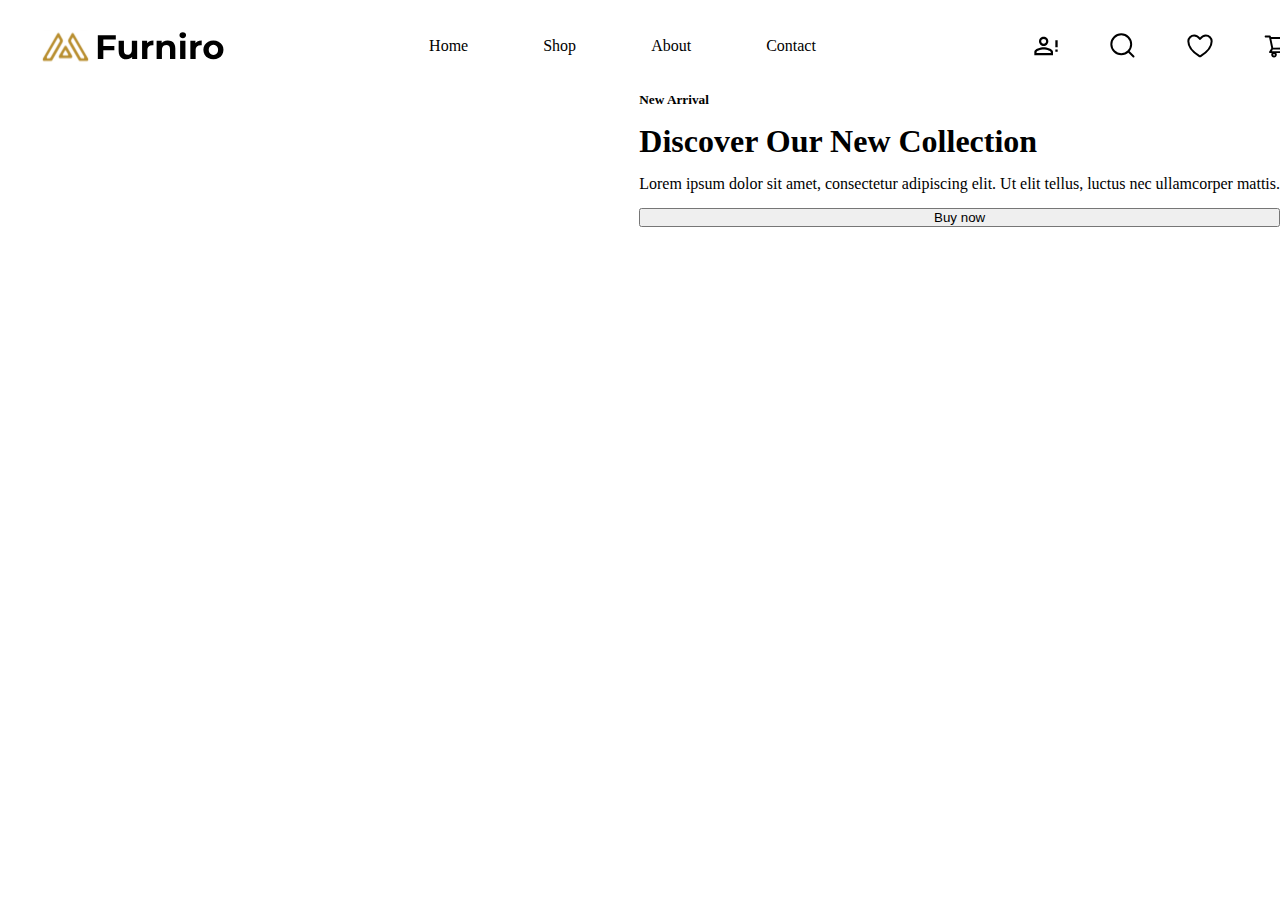
==== index.html @ f3ccd3b0 "first commit" ====
<!DOCTYPE html>
<html lang="en">
<head>
    <meta charset="UTF-8">
    <meta name="viewport" content="width=device-width, initial-scale=1.0">
    <link rel="stylesheet" href="./style.css">
    <title>Furniro</title>
</head>
<body>
    <div id="root">
        <header>
            <img src="./asesst/svg/Frame 168.svg" alt="">
            <nav>
                <ul>
                    <li><a href="">Home</a></li>
                    <li><a href="">Shop</a></li>
                    <li><a href="">About</a></li>
                    <li><a href="">Contact</a></li>
                </ul>
            </nav>
                <div>
                    <a href=""><img src="./asesst/svg/mdi_account-alert-outline.svg" alt=""></a>
                    <a href=""><svg width="28" height="28" viewBox="0 0 28 28" fill="none" xmlns="http://www.w3.org/2000/svg">
                        <path
                            d="M24.5 24.5L19.2663 19.257M22.1666 12.25C22.1666 14.88 21.1219 17.4024 19.2621 19.2621C17.4024 21.1219 14.88 22.1666 12.25 22.1666C9.61992 22.1666 7.09757 21.1219 5.23784 19.2621C3.3781 17.4024 2.33331 14.88 2.33331 12.25C2.33331 9.61992 3.3781 7.09757 5.23784 5.23784C7.09757 3.3781 9.61992 2.33331 12.25 2.33331C14.88 2.33331 17.4024 3.3781 19.2621 5.23784C21.1219 7.09757 22.1666 9.61992 22.1666 12.25V12.25Z"
                            stroke="black" stroke-width="2" stroke-linecap="round" />
                    </svg>

                    </a>
                    <a href=""><svg width="28" height="28" viewBox="0 0 28 28" fill="none" xmlns="http://www.w3.org/2000/svg">
                        <path
                            d="M8.16668 3.5C4.94551 3.5 2.33334 6.08533 2.33334 9.275C2.33334 11.8498 3.35418 17.9608 13.4027 24.1383C13.5827 24.2479 13.7893 24.3058 14 24.3058C14.2107 24.3058 14.4173 24.2479 14.5973 24.1383C24.6458 17.9608 25.6667 11.8498 25.6667 9.275C25.6667 6.08533 23.0545 3.5 19.8333 3.5C16.6122 3.5 14 7 14 7C14 7 11.3878 3.5 8.16668 3.5Z"
                            stroke="black" stroke-width="2" stroke-linecap="round" stroke-linejoin="round" />
                    </svg>

                    </a>
                    <a href=""><svg width="28" height="28" viewBox="0 0 28 28" fill="none" xmlns="http://www.w3.org/2000/svg">
                        <path
                            d="M25.2355 19.1926H8.95234L9.76991 17.5273L23.3543 17.5027C23.8137 17.5027 24.2074 17.1746 24.2894 16.7207L26.1707 6.19062C26.2199 5.91445 26.1461 5.63008 25.9656 5.41406C25.8764 5.30775 25.7652 5.22211 25.6396 5.16309C25.514 5.10407 25.377 5.07308 25.2383 5.07227L7.95702 5.01484L7.80937 4.32031C7.7164 3.87734 7.31718 3.55469 6.86328 3.55469H2.63867C2.38267 3.55469 2.13716 3.65638 1.95614 3.8374C1.77513 4.01841 1.67343 4.26393 1.67343 4.51992C1.67343 4.77592 1.77513 5.02143 1.95614 5.20245C2.13716 5.38346 2.38267 5.48516 2.63867 5.48516H6.08124L6.72656 8.55312L8.31523 16.2449L6.26992 19.5836C6.1637 19.727 6.09972 19.8972 6.08523 20.075C6.07073 20.2528 6.10629 20.4312 6.18788 20.5898C6.35195 20.9152 6.68281 21.1203 7.04921 21.1203H8.7664C8.40032 21.6065 8.20258 22.1988 8.20312 22.8074C8.20312 24.3551 9.46093 25.6129 11.0086 25.6129C12.5562 25.6129 13.8141 24.3551 13.8141 22.8074C13.8141 22.1977 13.6117 21.6043 13.2508 21.1203H17.6559C17.2898 21.6065 17.092 22.1988 17.0926 22.8074C17.0926 24.3551 18.3504 25.6129 19.898 25.6129C21.4457 25.6129 22.7035 24.3551 22.7035 22.8074C22.7035 22.1977 22.5012 21.6043 22.1402 21.1203H25.2383C25.7687 21.1203 26.2035 20.6883 26.2035 20.1551C26.2019 19.8994 26.0993 19.6546 25.9179 19.4743C25.7366 19.294 25.4913 19.1927 25.2355 19.1926ZM8.35898 6.91797L24.1035 6.96992L22.5613 15.6051L10.1937 15.627L8.35898 6.91797ZM11.0086 23.6715C10.5328 23.6715 10.1445 23.2832 10.1445 22.8074C10.1445 22.3316 10.5328 21.9434 11.0086 21.9434C11.4844 21.9434 11.8726 22.3316 11.8726 22.8074C11.8726 23.0366 11.7816 23.2564 11.6196 23.4184C11.4575 23.5805 11.2378 23.6715 11.0086 23.6715ZM19.898 23.6715C19.4223 23.6715 19.034 23.2832 19.034 22.8074C19.034 22.3316 19.4223 21.9434 19.898 21.9434C20.3738 21.9434 20.7621 22.3316 20.7621 22.8074C20.7621 23.0366 20.6711 23.2564 20.509 23.4184C20.347 23.5805 20.1272 23.6715 19.898 23.6715Z"
                            fill="black" />
                    </svg>

                    </a>
                </div>
        </header>
        <section class="title">
            <div>
                <h5>New Arrival</h5>
                <h1>Discover Our New Collection</h1>
                <p>Lorem ipsum dolor sit amet, consectetur adipiscing elit. Ut elit tellus, luctus nec ullamcorper mattis.</p>
                <button>Buy now</button>
            </div>
        </section>
    </div>
</body>
</html>
---- style.css ----
*{
    margin: 0;
    padding: 0;
    text-decoration: none;
    list-style: none;
}
body{
    width: 100%;
    display: flex;
    align-items: center;
    /* justify-content: center; */
}
#root{
   max-width: 1440px;
   width: 100%;
   display: flex;
   flex-direction: column;
   justify-content: center;
}
header{
    display: flex;
    align-items: center;
    justify-content: space-between;
    padding: 20px  40px;
    position: sticky;
    top:0;
    background-color: white;
    ul{
        display: flex;
        align-items: center;
        gap: 75px;
        li{
            a{
                color: black;
                
            }
        }
    }
    div{
        width: 200px;
        display: flex;
        align-items: center;
        gap: 45px;
        padding: 10px;
        /* transition: all 0.2s ease; */
        a{
            transition: all 0.2s ease;
            padding: 2px;
            display: flex;
            align-items: center;
        }
        a:hover{
           transform: scale(1.2);
           border-radius: 8px;
           background-color: rgba(72, 69, 69, 0.447);

          path{
            stroke: white;
        }
    }
    }
}
section.title{
    width: 100%;
    display: flex;
    flex-direction: column;
    justify-content: end;
    align-items: end;
    background-image: url(./asesst/svg/);
    &>div{
        display: flex;
        flex-direction: column;
        /* align-items: /; */
        /* justify-content: center; */
        gap: 15px;
               }

}
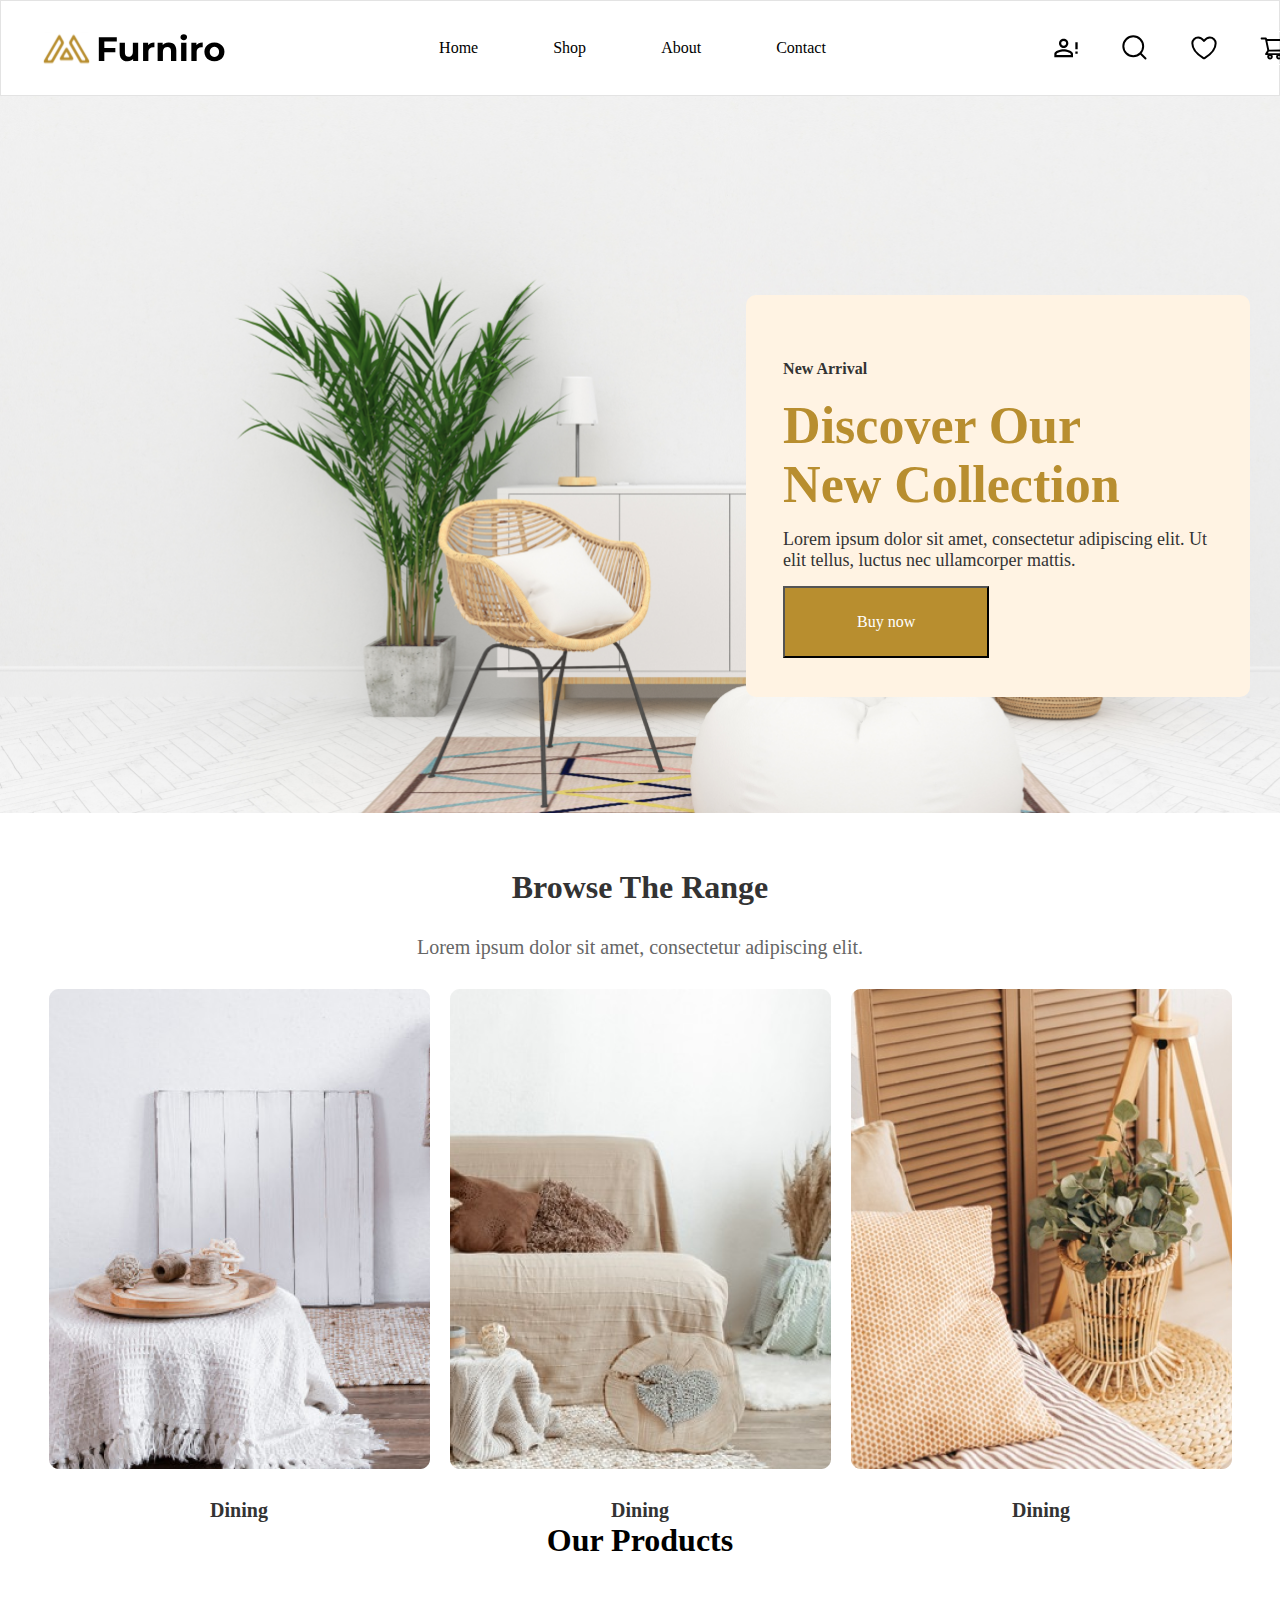
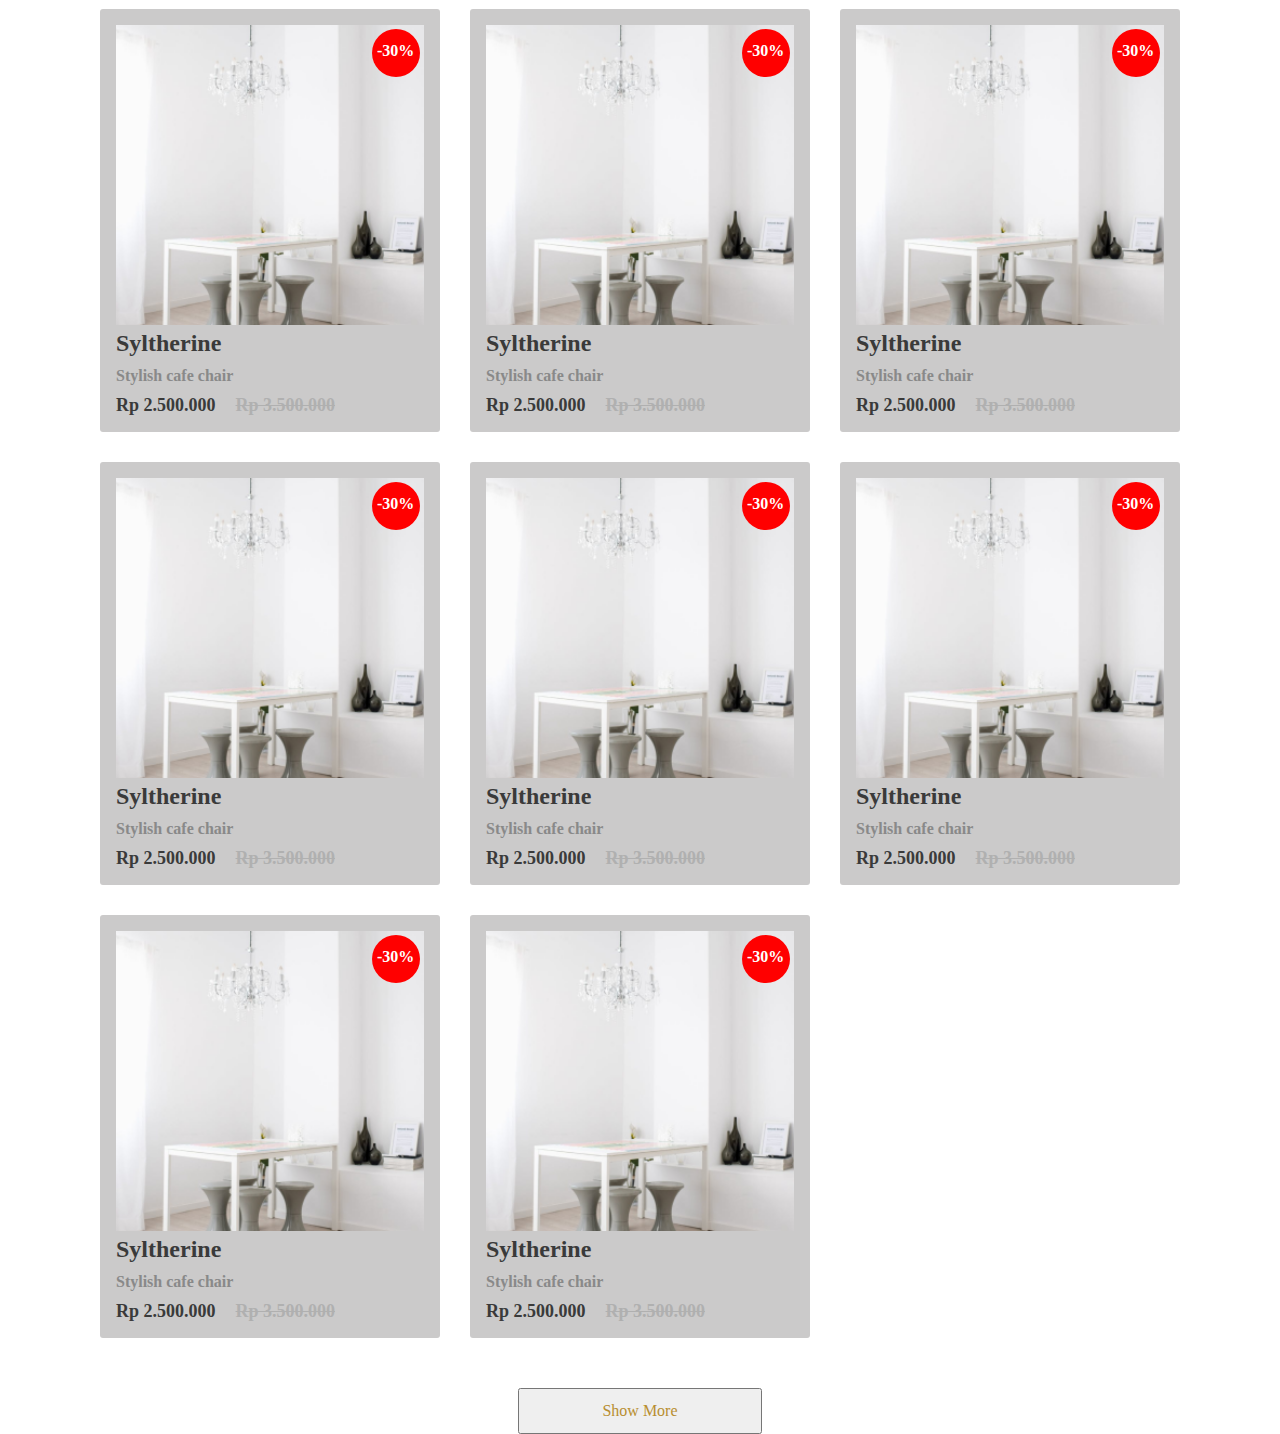
==== commit 4abaab35: "center" ====
--- a/index.html
+++ b/index.html
@@ -19,7 +19,12 @@
                 </ul>
             </nav>
                 <div>
-                    <a href=""><img src="./asesst/svg/mdi_account-alert-outline.svg" alt=""></a>
+                    <a href=""><svg width="28" height="28" viewBox="0 0 28 28" fill="none" xmlns="http://www.w3.org/2000/svg">
+                        <path
+                            d="M23.3333 14V8.16669H25.6666V15.1667H23.3333M23.3333 19.8334H25.6666V17.5H23.3333M11.6666 15.1667C14.7816 15.1667 21 16.73 21 19.8334V23.3334H2.33331V19.8334C2.33331 16.73 8.55165 15.1667 11.6666 15.1667ZM11.6666 4.66669C12.9043 4.66669 14.0913 5.15835 14.9665 6.03352C15.8416 6.90869 16.3333 8.09568 16.3333 9.33335C16.3333 10.571 15.8416 11.758 14.9665 12.6332C14.0913 13.5084 12.9043 14 11.6666 14C10.429 14 9.24198 13.5084 8.36682 12.6332C7.49164 11.758 6.99998 10.571 6.99998 9.33335C6.99998 8.09568 7.49164 6.90869 8.36682 6.03352C9.24198 5.15835 10.429 4.66669 11.6666 4.66669ZM11.6666 17.3834C8.20165 17.3834 4.54998 19.0867 4.54998 19.8334V21.1167H18.7833V19.8334C18.7833 19.0867 15.1316 17.3834 11.6666 17.3834ZM11.6666 6.88335C11.0169 6.88335 10.3937 7.14148 9.93424 7.60094C9.47477 8.06041 9.21665 8.68357 9.21665 9.33335C9.21665 9.98313 9.47477 10.6063 9.93424 11.0658C10.3937 11.5252 11.0169 11.7834 11.6666 11.7834C12.3164 11.7834 12.9396 11.5252 13.3991 11.0658C13.8585 10.6063 14.1166 9.98313 14.1166 9.33335C14.1166 8.68357 13.8585 8.06041 13.3991 7.60094C12.9396 7.14148 12.3164 6.88335 11.6666 6.88335Z"
+                            fill="black" />
+                    </svg>
+</a>
                     <a href=""><svg width="28" height="28" viewBox="0 0 28 28" fill="none" xmlns="http://www.w3.org/2000/svg">
                         <path
                             d="M24.5 24.5L19.2663 19.257M22.1666 12.25C22.1666 14.88 21.1219 17.4024 19.2621 19.2621C17.4024 21.1219 14.88 22.1666 12.25 22.1666C9.61992 22.1666 7.09757 21.1219 5.23784 19.2621C3.3781 17.4024 2.33331 14.88 2.33331 12.25C2.33331 9.61992 3.3781 7.09757 5.23784 5.23784C7.09757 3.3781 9.61992 2.33331 12.25 2.33331C14.88 2.33331 17.4024 3.3781 19.2621 5.23784C21.1219 7.09757 22.1666 9.61992 22.1666 12.25V12.25Z"
@@ -46,11 +51,205 @@
         <section class="title">
             <div>
                 <h5>New Arrival</h5>
-                <h1>Discover Our New Collection</h1>
-                <p>Lorem ipsum dolor sit amet, consectetur adipiscing elit. Ut elit tellus, luctus nec ullamcorper mattis.</p>
+                <h1>Discover Our <br> New Collection</h1>
+                <p>Lorem ipsum dolor sit amet, consectetur adipiscing elit. Ut <br> elit tellus, luctus nec ullamcorper mattis.</p>
                 <button>Buy now</button>
             </div>
         </section>
+        <section class="our_room">
+            <h1>Browse The Range</h1>
+            <p>Lorem ipsum dolor sit amet, consectetur adipiscing elit.</p>
+            <div class="room">
+                <div>
+                    <img src="./asesst/imgs/Mask Group (1).png" alt="">
+                    <p>Dining</p>
+                </div>
+                <div>
+                    <img src="./asesst/imgs/Image-living room.png" alt="">
+                    <p>Dining</p>
+                </div>
+                <div>
+                    <img src="./asesst/imgs/Mask Group (2).png" alt="">
+                    <p>Dining</p>
+                </div>
+            </div>
+        </section>
+        <section class="room_product">
+            <h1>Our Products</h1>
+            
+            <div class="product_cart">
+                <div class="cart">
+                    <div class="cheap_price">
+                        <p>-30%</p>
+                    </div>
+                    <div class="modal">
+                        <button>Add to cart</button> 
+                        <div>
+                            <p><img src="./asesst/svg/gridicons_share.svg" alt="">
+                            Share</p>
+                            <p><img src="./asesst/svg/compare-svgrepo-com 1.svg" alt="">Share</p>
+                            <p><img src="./asesst/svg/Heart.svg" alt="">
+                            Share</p>
+                        </div>                       
+                    </div>
+                    <img src="./asesst/imgs/Images.png" alt="">
+                    <div>
+                        <h1>Syltherine</h1>
+                        <h5>Stylish cafe chair</h5>
+                     <p>Rp 2.500.000 <span>Rp 3.500.000</span></p>
+                    </div>
+                    </div>
+            <div class="cart">
+                <div class="cheap_price">
+                    <p>-30%</p>
+                </div>
+                <div class="modal">
+                    <button>Add to cart</button>
+                    <div>
+                        <p><img src="./asesst/svg/gridicons_share.svg" alt="">
+                            Share</p>
+                        <p><img src="./asesst/svg/compare-svgrepo-com 1.svg" alt="">Share</p>
+                        <p><img src="./asesst/svg/Heart.svg" alt="">
+                            Share</p>
+                    </div>
+                </div>
+                <img src="./asesst/imgs/Images.png" alt="">
+                <div>
+                    <h1>Syltherine</h1>
+                    <h5>Stylish cafe chair</h5>
+                    <p>Rp 2.500.000 <span>Rp 3.500.000</span></p>
+                </div>
+            </div>
+            <div class="cart">
+                <div class="cheap_price">
+                    <p>-30%</p>
+                </div>
+                <div class="modal">
+                    <button>Add to cart</button>
+                    <div>
+                        <p><img src="./asesst/svg/gridicons_share.svg" alt="">
+                            Share</p>
+                        <p><img src="./asesst/svg/compare-svgrepo-com 1.svg" alt="">Share</p>
+                        <p><img src="./asesst/svg/Heart.svg" alt="">
+                            Share</p>
+                    </div>
+                </div>
+                <img src="./asesst/imgs/Images.png" alt="">
+                <div>
+                    <h1>Syltherine</h1>
+                    <h5>Stylish cafe chair</h5>
+                    <p>Rp 2.500.000 <span>Rp 3.500.000</span></p>
+                </div>
+            </div>
+            <div class="cart">
+                <div class="cheap_price">
+                    <p>-30%</p>
+                </div>
+                <div class="modal">
+                    <button>Add to cart</button>
+                    <div>
+                        <p><img src="./asesst/svg/gridicons_share.svg" alt="">
+                            Share</p>
+                        <p><img src="./asesst/svg/compare-svgrepo-com 1.svg" alt="">Share</p>
+                        <p><img src="./asesst/svg/Heart.svg" alt="">
+                            Share</p>
+                    </div>
+                </div>
+                <img src="./asesst/imgs/Images.png" alt="">
+                <div>
+                    <h1>Syltherine</h1>
+                    <h5>Stylish cafe chair</h5>
+                    <p>Rp 2.500.000 <span>Rp 3.500.000</span></p>
+                </div>
+            </div>
+            <div class="cart">
+                <div class="cheap_price">
+                    <p>-30%</p>
+                </div>
+                <div class="modal">
+                    <button>Add to cart</button>
+                    <div>
+                        <p><img src="./asesst/svg/gridicons_share.svg" alt="">
+                            Share</p>
+                        <p><img src="./asesst/svg/compare-svgrepo-com 1.svg" alt="">Share</p>
+                        <p><img src="./asesst/svg/Heart.svg" alt="">
+                            Share</p>
+                    </div>
+                </div>
+                <img src="./asesst/imgs/Images.png" alt="">
+                <div>
+                    <h1>Syltherine</h1>
+                    <h5>Stylish cafe chair</h5>
+                    <p>Rp 2.500.000 <span>Rp 3.500.000</span></p>
+                </div>
+            </div>
+            <div class="cart">
+                <div class="cheap_price">
+                    <p>-30%</p>
+                </div>
+                <div class="modal">
+                    <button>Add to cart</button>
+                    <div>
+                        <p><img src="./asesst/svg/gridicons_share.svg" alt="">
+                            Share</p>
+                        <p><img src="./asesst/svg/compare-svgrepo-com 1.svg" alt="">Share</p>
+                        <p><img src="./asesst/svg/Heart.svg" alt="">
+                            Share</p>
+                    </div>
+                </div>
+                <img src="./asesst/imgs/Images.png" alt="">
+                <div>
+                    <h1>Syltherine</h1>
+                    <h5>Stylish cafe chair</h5>
+                    <p>Rp 2.500.000 <span>Rp 3.500.000</span></p>
+                </div>
+            </div>
+            <div class="cart">
+                <div class="cheap_price">
+                    <p>-30%</p>
+                </div>
+                <div class="modal">
+                    <button>Add to cart</button>
+                    <div>
+                        <p><img src="./asesst/svg/gridicons_share.svg" alt="">
+                            Share</p>
+                        <p><img src="./asesst/svg/compare-svgrepo-com 1.svg" alt="">Share</p>
+                        <p><img src="./asesst/svg/Heart.svg" alt="">
+                            Share</p>
+                    </div>
+                </div>
+                <img src="./asesst/imgs/Images.png" alt="">
+                <div>
+                    <h1>Syltherine</h1>
+                    <h5>Stylish cafe chair</h5>
+                    <p>Rp 2.500.000 <span>Rp 3.500.000</span></p>
+                </div>
+            </div>
+            <div class="cart">
+                <div class="cheap_price">
+                    <p>-30%</p>
+                </div>
+                <div class="modal">
+                    <button>Add to cart</button>
+                    <div>
+                        <p><img src="./asesst/svg/gridicons_share.svg" alt="">
+                            Share</p>
+                        <p><img src="./asesst/svg/compare-svgrepo-com 1.svg" alt="">Share</p>
+                        <p><img src="./asesst/svg/Heart.svg" alt="">
+                            Share</p>
+                    </div>
+                </div>
+                <img src="./asesst/imgs/Images.png" alt="">
+                <div>
+                    <h1>Syltherine</h1>
+                    <h5>Stylish cafe chair</h5>
+                    <p>Rp 2.500.000 <span>Rp 3.500.000</span></p>
+                </div>
+            </div>
+                </div>
+            <button>Show More</button>
+        </section>
+        
     </div>
 </body>
 </html>--- a/style.css
+++ b/style.css
@@ -1,14 +1,19 @@
+@import url(asesst/font/Poppins-Regular.ttf);
 *{
     margin: 0;
     padding: 0;
     text-decoration: none;
     list-style: none;
-}
+    box-sizing: border-box;
+    font-family: "Poppins";
+}
+
 body{
     width: 100%;
     display: flex;
+    flex-direction: column;
     align-items: center;
-    /* justify-content: center; */
+    justify-content: center;
 }
 #root{
    max-width: 1440px;
@@ -23,8 +28,11 @@
     justify-content: space-between;
     padding: 20px  40px;
     position: sticky;
-    top:0;
-    background-color: white;
+    top:0; 
+    background-color: white; 
+    z-index: 1;
+    border: #b5b5b55f solid 1px;
+    z-index: 9;
     ul{
         display: flex;
         align-items: center;
@@ -40,7 +48,7 @@
         width: 200px;
         display: flex;
         align-items: center;
-        gap: 45px;
+        gap: 35px;
         padding: 10px;
         /* transition: all 0.2s ease; */
         a{
@@ -48,13 +56,13 @@
             padding: 2px;
             display: flex;
             align-items: center;
+            border: 1px solid white;
         }
         a:hover{
            transform: scale(1.2);
            border-radius: 8px;
            background-color: rgba(72, 69, 69, 0.447);
-
-          path{
+            path{
             stroke: white;
         }
     }
@@ -62,19 +70,231 @@
 }
 section.title{
     width: 100%;
+    height: 717px;    
     display: flex;
     flex-direction: column;
     justify-content: end;
     align-items: end;
-    background-image: url(./asesst/svg/);
+    background-image: url(./asesst/imgs/scandinavian-interior-mockup-wall-decal-background\ 1.png);
+    background-repeat: no-repeat;
+    background-size: cover;
+    padding-bottom: 116px;
+    margin-bottom: 56px;
     &>div{
+        margin-right: 30px;
         display: flex;
         flex-direction: column;
-        /* align-items: /; */
-        /* justify-content: center; */
+        justify-content: center;
+        align-items: start;
         gap: 15px;
-               }
-
-}
-
-
+        background-color: #FFF3E3;
+        border-radius: 10px;
+        padding: 62px 43px 39px 37px;
+        h5{
+            font-family: 'Poppins';
+            font-size: 16px;
+            line-height: 24px;
+            color: #333;
+        }
+        h1{
+            font-family: 'Poppins';
+            font-weight: 700;
+            font-size: 52px;
+            color: #B88E2F
+            }
+        p{
+            font-family: 'Poppins';
+            font-weight: 400;
+            font-size: 18px;
+            color: #333;
+            }
+        button{
+            font-family: 'Poppins';
+            font-size: 16px;
+            color: #FFFFFF;
+            background-color: #B88E2F;
+            padding: 25px 72px;
+            transition: all 0.2s ease;
+        }
+        
+        button:hover{
+            background-color: black;
+            color: white;
+        }
+
+}
+}
+section.our_room{
+    display: flex;
+    flex-direction: column;
+    justify-content: center;
+    align-items: center;
+    gap: 30px;
+    h1{
+        font-family: "Poppins";
+        font-size: 32px;
+        font-weight: 700;
+        color: #333;
+    }
+    p{
+        font-family: "Poppins";
+        font-size: 20px;
+        font-weight: 400;
+        color: #666666;
+    }
+    .room{
+        display: flex;
+        align-items: center;
+        justify-content: center;
+        gap: 20px;
+        &>div{
+            display: flex;
+            flex-direction: column;
+            align-items: center;
+            justify-content: center;
+            gap: 30px;
+            p{
+                font-family: "Poppins";
+                font-size: 20px;
+                font-weight: 700;
+                color: #333;
+            }
+        }
+    }
+
+}
+section.room_product{
+    display: flex;
+    flex-direction: column;
+    justify-content: center;
+    align-items: center;
+    gap: 30px;
+    position: relative;
+    h1{
+        font-family: "Poppins";
+        font-size: 32px;
+        font-weight: 700;
+    }
+    button {
+        padding: 12px 82px;
+        color: #B88E2F;
+        font-size: 16px;
+    }
+    .product_cart{
+        width: 100%;
+        display: grid;
+        grid-template-columns: repeat(auto-fill, minmax(285px, 1fr));
+        position: relative;
+        gap: 30px;
+        padding: 20px 100px;
+        
+        .cart{
+            border-radius: 3px ;
+            background-color: rgb(203,202,202);
+            display: flex;
+            flex-direction: column;
+            gap: 5px;
+            padding: 16px;
+            position: relative;
+            transition: all 0.2s ease;
+            .cheap_price {
+                    background-color: red;
+                    width: 48px;
+                    height: 48px;
+                    text-align: center;
+                    padding-top: 13px;
+                    padding-left: 5px;
+                    border-radius: 50%;
+                    position: absolute;
+                    right: 20px;
+                    top: 20px;
+                    p{
+                        font-size: 16px;
+                        color: white;
+                        text-align: center;
+                    }
+                }
+            img{
+                width: 100%;
+                height: 300px;
+                object-fit: cover;
+            }
+            h1{
+                font-family: "Poppins";
+                font-size: 24px;
+                font-weight: 700;
+                color: #3A3A3A;
+                margin-bottom: 10px;
+            }
+            h5{
+                font-size: 16px;
+                color: #898989;
+                margin-bottom: 10px;
+            }
+            p{
+                display: flex;
+                gap: 20px;
+                font-family: "Poppins";
+                font-size: 18px;
+                font-weight: 700;
+                color: #3A3A3A;
+                span{
+                    text-decoration: line-through;
+                    color: #B0B0B0;
+            }
+            }
+            .modal{
+                display: none;
+            }
+          
+        }
+        .cart:hover{
+            cursor: pointer;
+            .modal{
+                height: 100%;
+                width: 100%;
+                display: block;
+                background-color: #3a3a3a6b;
+                position: absolute;
+                top: 0;
+                left: 0;
+                display: flex;
+                flex-direction: column;
+                justify-content: center;
+                align-items: center;
+                gap: 20px;
+                z-index: 4;
+                button{
+                    font-family: "Poppins";
+                    font-size: 16px;
+                    padding: 12px 59px;
+                    color: #B88E2F;
+                    background-color: white;
+                    border: none;
+                }
+                div{
+                    display: flex;
+                    align-items: center;
+                    gap: 15px;
+                    color: white;
+                    img{
+                        width: 16px;
+                        height: 16px;
+                    }
+                    p{
+                        font-family: "Poppins";
+                        font-size: 16px;
+                        /* font-weight: 400; */
+                        color: #fff;
+                        display: flex;
+                        align-items: center;
+                        gap: 5px;
+                    }
+                }    
+            }
+                
+        }
+
+    }   
+}
+
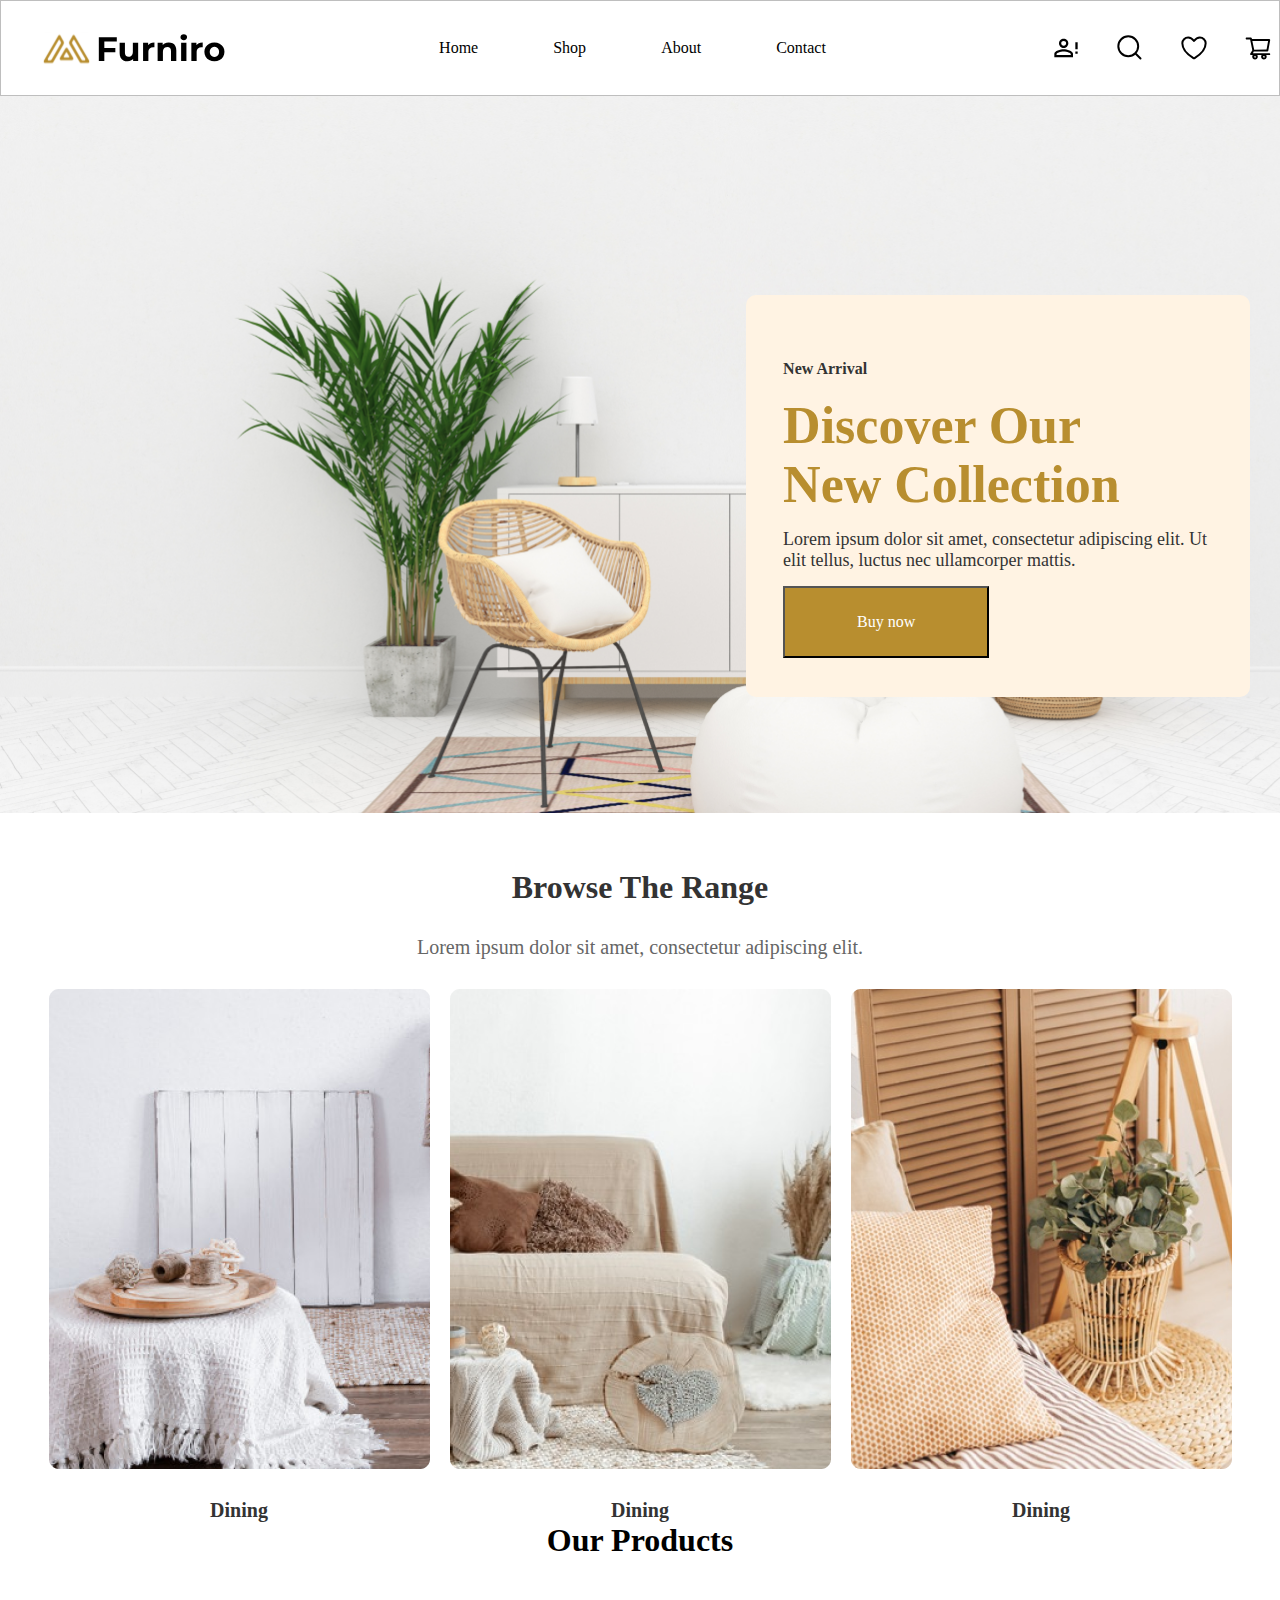
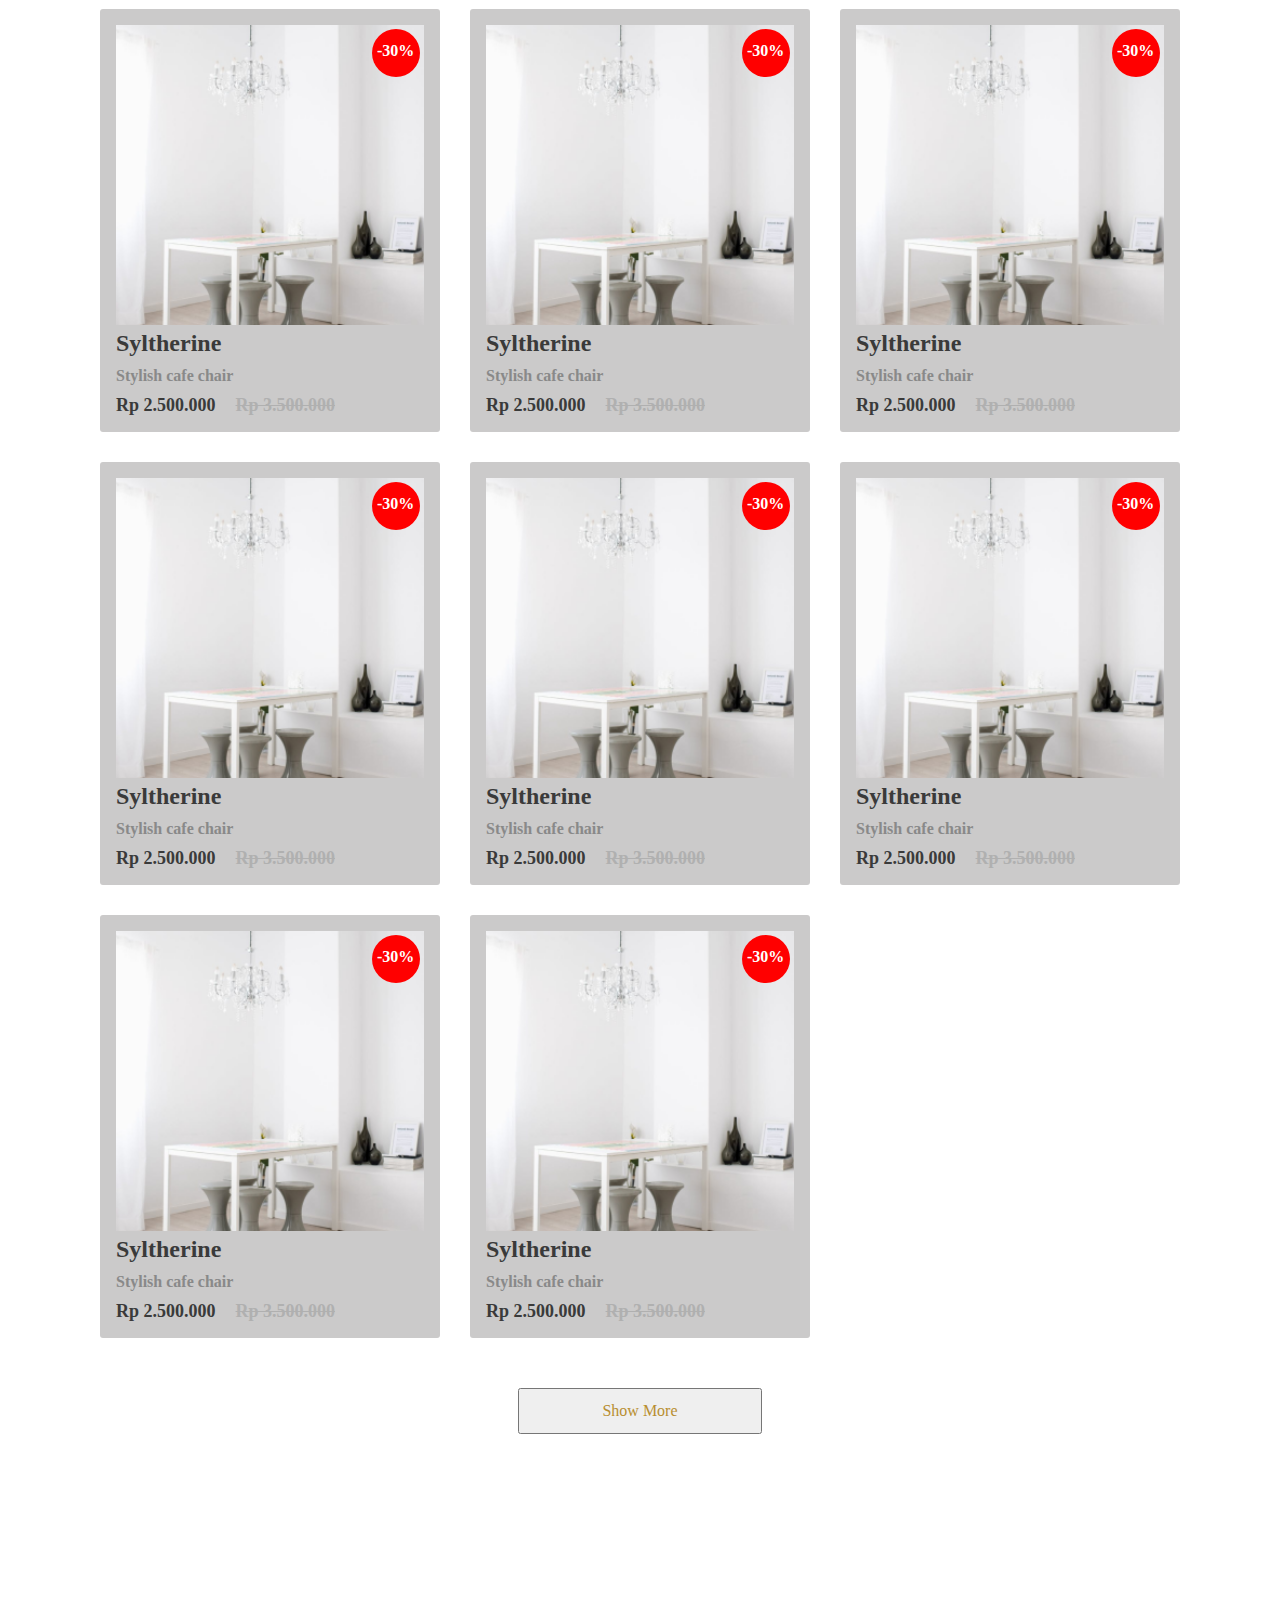
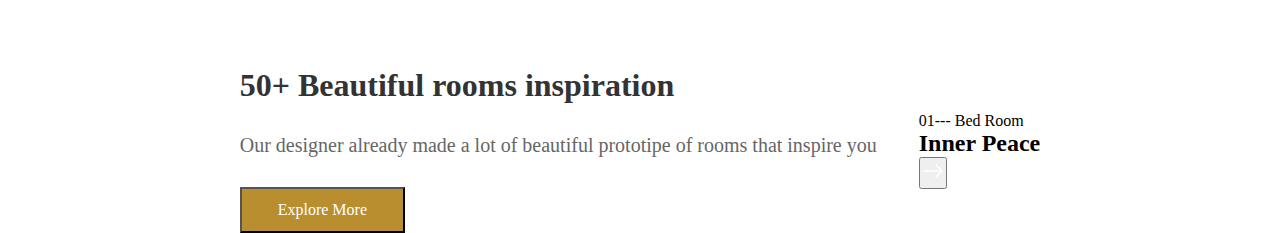
==== commit 3a3baa79: "middle" ====
--- a/index.html
+++ b/index.html
@@ -249,7 +249,30 @@
                 </div>
             <button>Show More</button>
         </section>
-        
+        <section class="room_outside">
+            <div class="product_left">
+                <h1>50+ Beautiful rooms
+                inspiration</h1>
+                <p>Our designer already made a lot of beautiful prototipe of rooms that inspire you</p>
+                <button>Explore More</button>
+            </div>
+            <div class="product_right">
+                <div class="room_about">
+                    <div>
+                        <p>01---
+                        Bed Room</p>
+                        <h2>Inner Peace</h2>
+                        <button>
+                            <svg width="24" height="24" viewBox="0 0 24 24" fill="none" xmlns="http://www.w3.org/2000/svg">
+                                <path d="M21 12H3M21 12L15 6M21 12L15 18" stroke="white" stroke-width="1.5" stroke-linecap="round"
+                                    stroke-linejoin="round" />
+                            </svg>
+                        </button>
+                    </div>
+                </div>
+            </div>
+
+        </section>
     </div>
 </body>
 </html>--- a/style.css
+++ b/style.css
@@ -30,9 +30,8 @@
     position: sticky;
     top:0; 
     background-color: white; 
-    z-index: 1;
-    border: #b5b5b55f solid 1px;
-    z-index: 9;
+    border: #b5b5b5df solid 1px;
+    z-index: 2;
     ul{
         display: flex;
         align-items: center;
@@ -48,7 +47,7 @@
         width: 200px;
         display: flex;
         align-items: center;
-        gap: 35px;
+        gap: 30px;
         padding: 10px;
         /* transition: all 0.2s ease; */
         a{
@@ -179,6 +178,7 @@
         padding: 12px 82px;
         color: #B88E2F;
         font-size: 16px;
+       
     }
     .product_cart{
         width: 100%;
@@ -263,7 +263,6 @@
                 justify-content: center;
                 align-items: center;
                 gap: 20px;
-                z-index: 4;
                 button{
                     font-family: "Poppins";
                     font-size: 16px;
@@ -271,7 +270,7 @@
                     color: #B88E2F;
                     background-color: white;
                     border: none;
-                }
+                    }
                 div{
                     display: flex;
                     align-items: center;
@@ -297,4 +296,59 @@
 
     }   
 }
-
+section.room_outside{
+    display: flex;
+    align-items: center;
+    justify-content: center;
+    gap: 42px;
+    .product_left{
+        display: flex;
+        flex-direction: column;
+        align-items: start;
+        justify-content: center;
+        gap: 30px;
+        margin-top: 233px;
+        margin-left: 100px;
+        h1{
+            font-size: 32px;
+            color: #333;
+        }
+        p{
+            font-size: 20px;
+            color: #666666;
+        }
+        button{
+            padding: 12px 36px;
+            background-color: #B88E2F;
+            font-size: 16px;
+            color: #fff;
+        }
+        button:hover{
+            cursor: pointer;
+            background-color: #333;
+            color: #fff;
+        }
+    
+    }
+    .product_right{
+        display: flex;
+        flex-direction: column;
+        align-items: center;
+        justify-content: center;
+        margin-top: 233px;
+        margin-right: 100px;
+        .room_about{
+            display: flex;
+            flex-direction: column;
+            align-items: center;
+            justify-content: center;
+            gap: 30px;
+            div{
+                display: flex;
+                flex-direction: column;
+                align-items: start;
+            }
+        }
+   
+}
+}
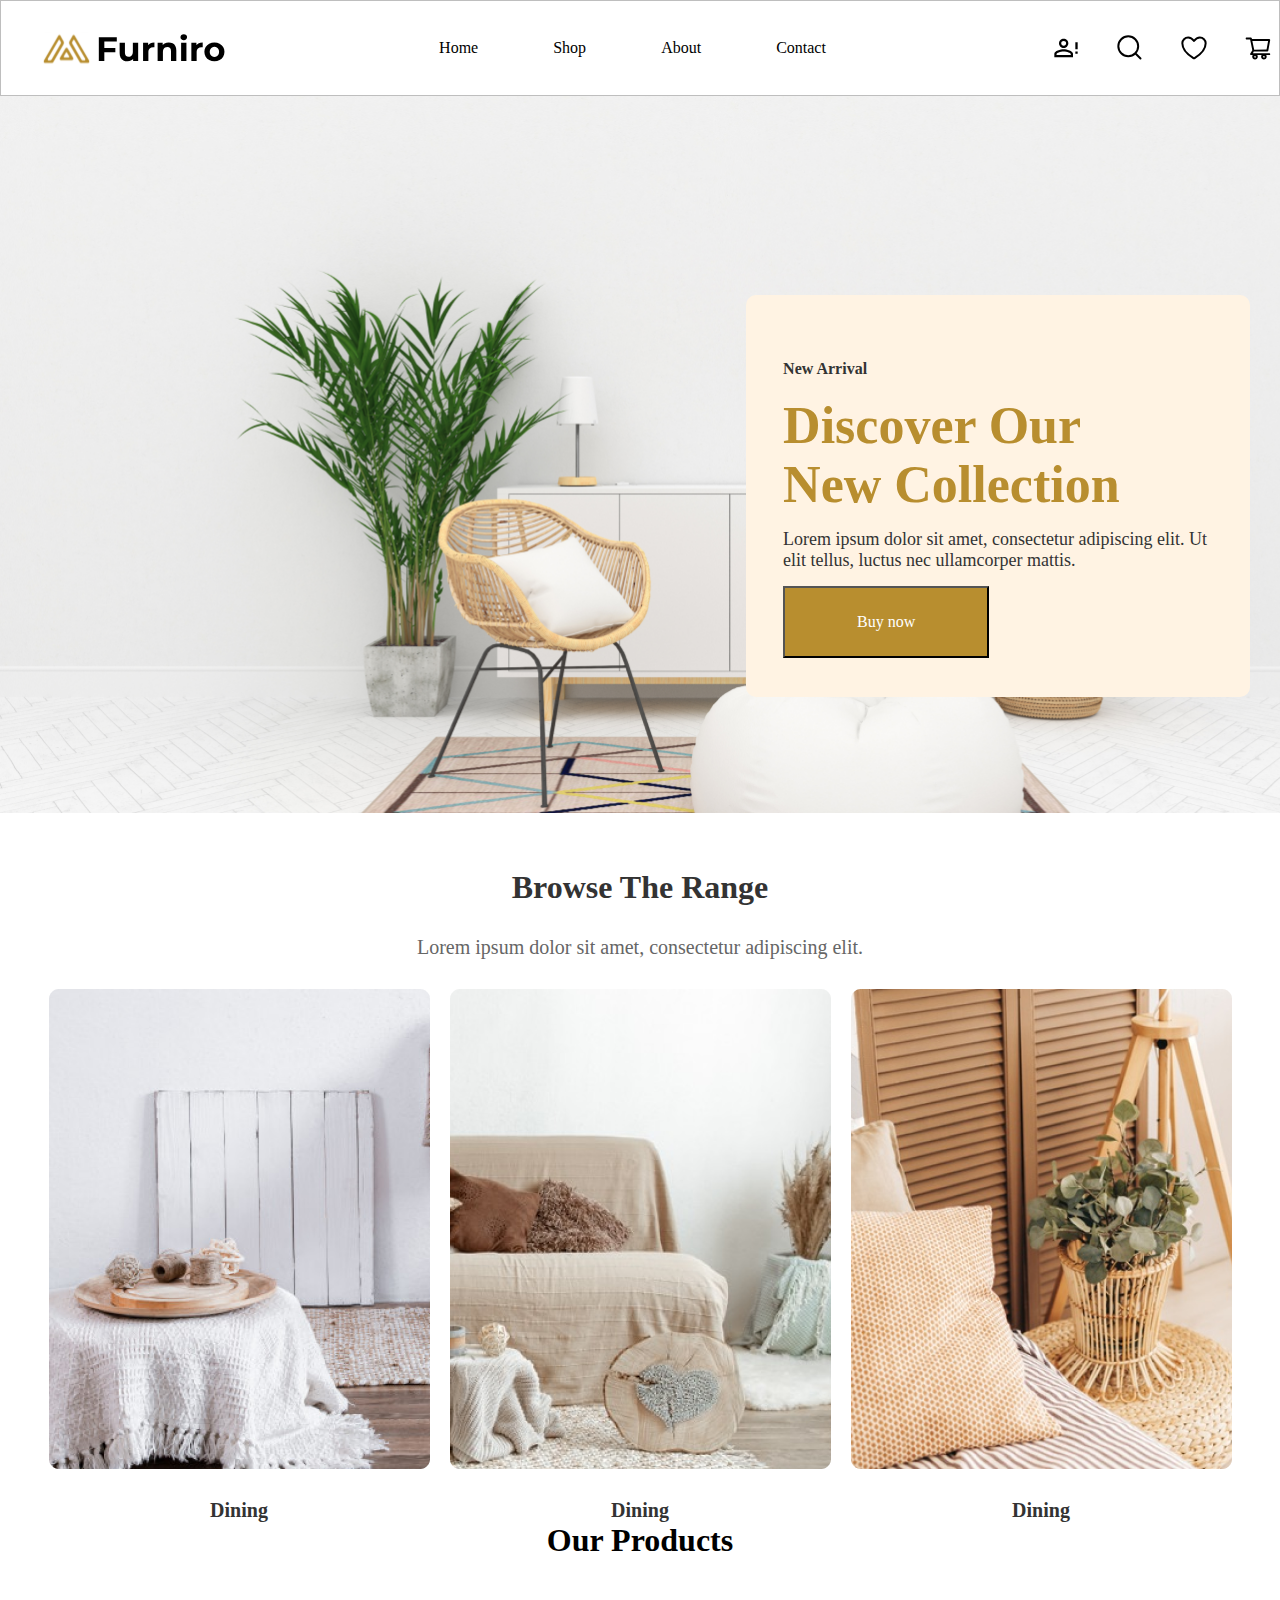
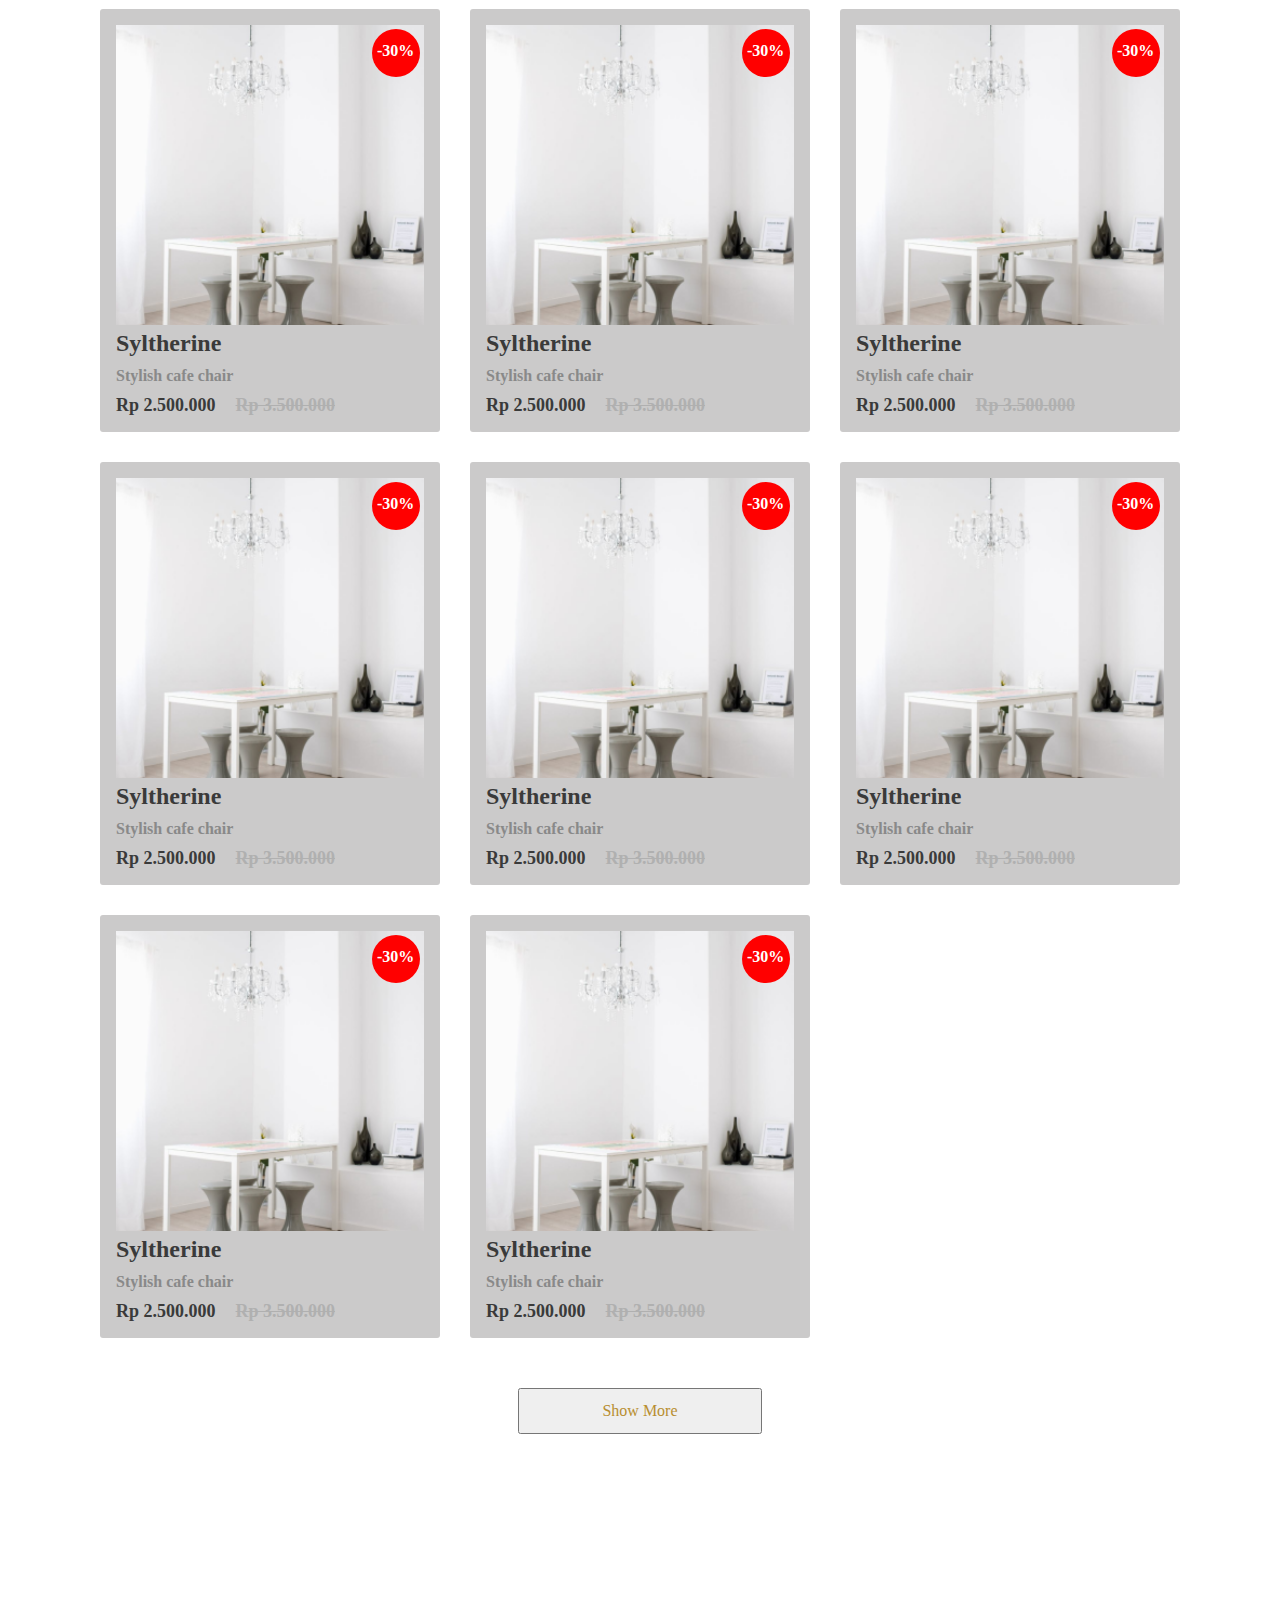
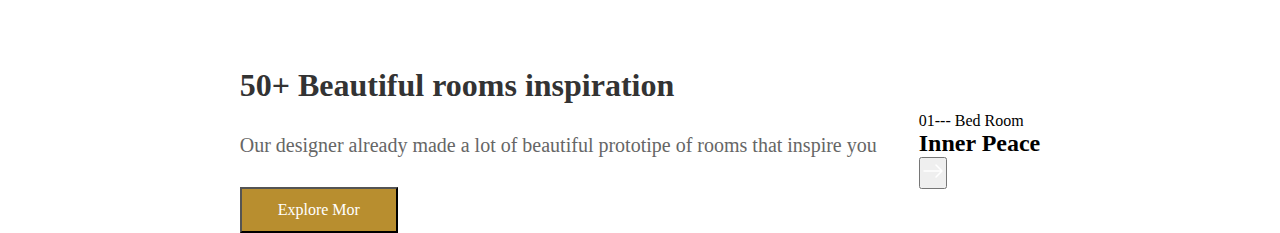
==== commit 6c800817: "." ====
--- a/index.html
+++ b/index.html
@@ -254,7 +254,7 @@
                 <h1>50+ Beautiful rooms
                 inspiration</h1>
                 <p>Our designer already made a lot of beautiful prototipe of rooms that inspire you</p>
-                <button>Explore More</button>
+                <button>Explore Mor</button>
             </div>
             <div class="product_right">
                 <div class="room_about">
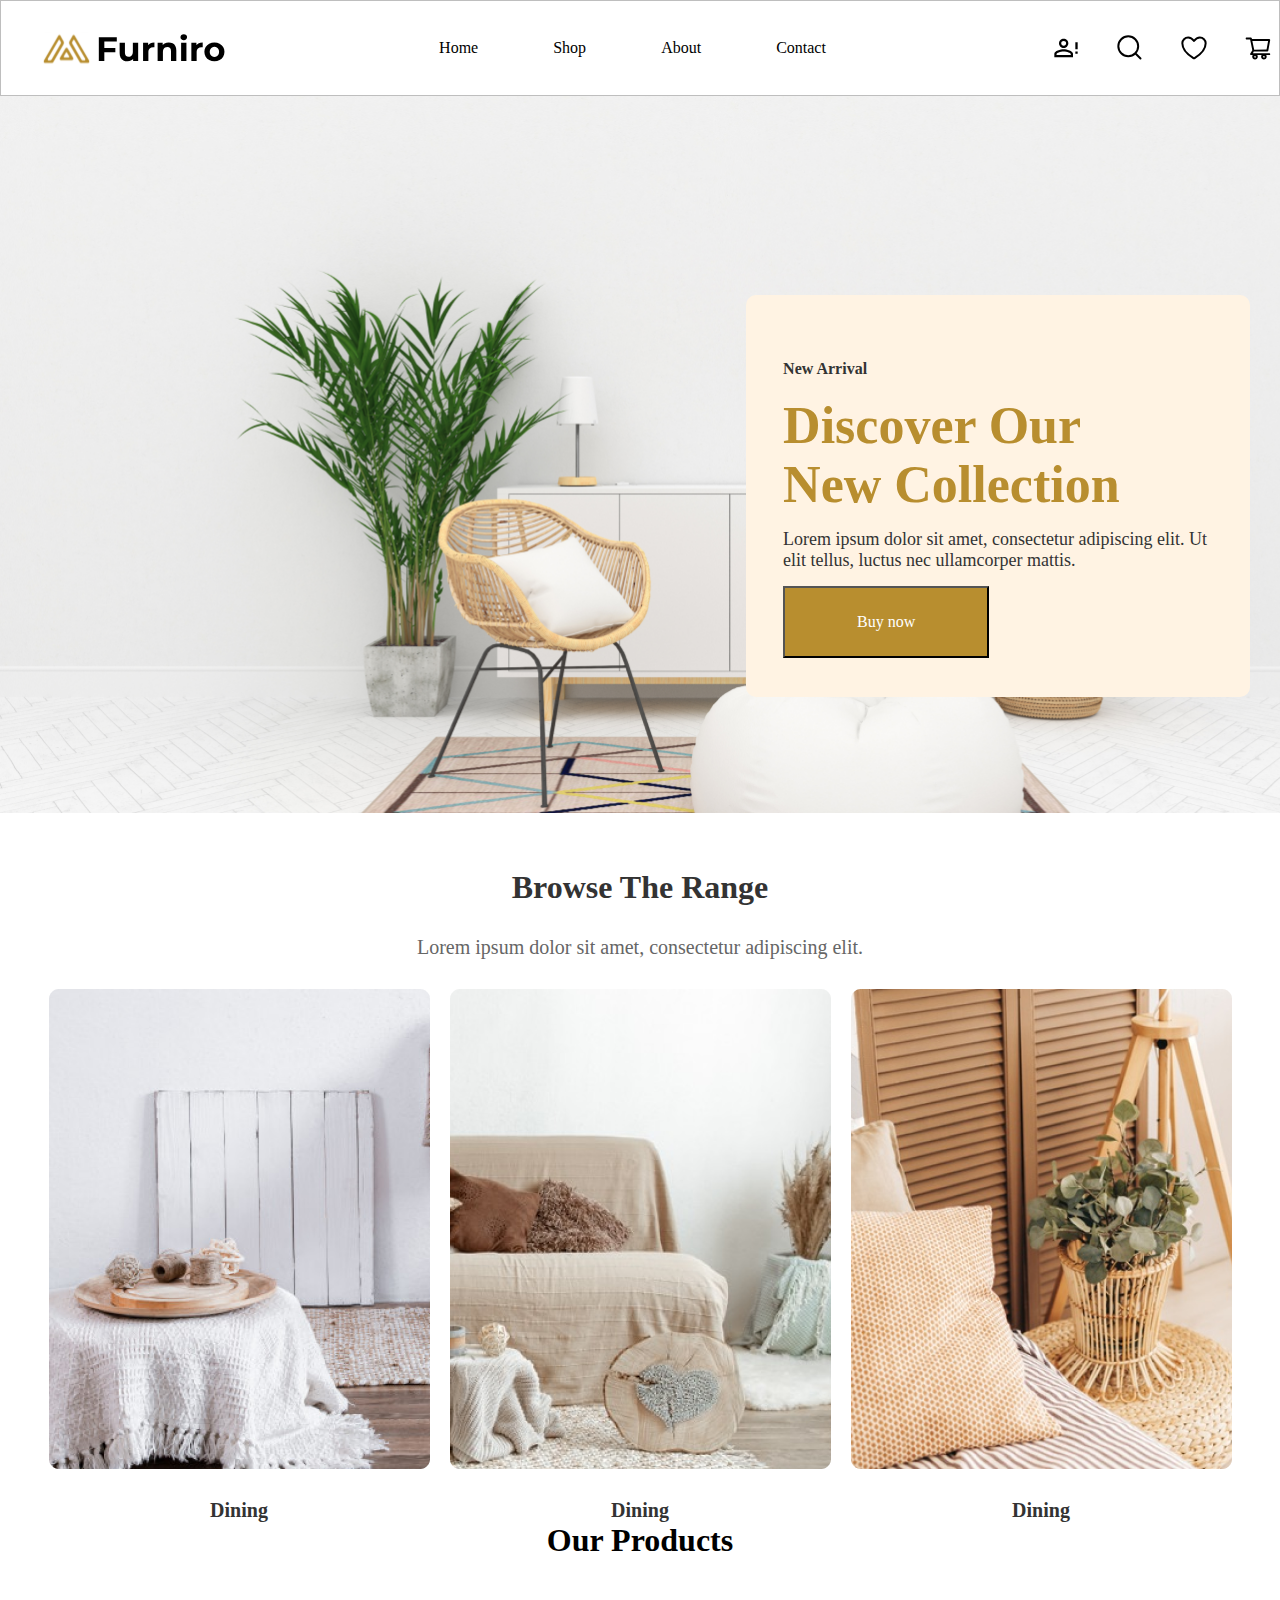
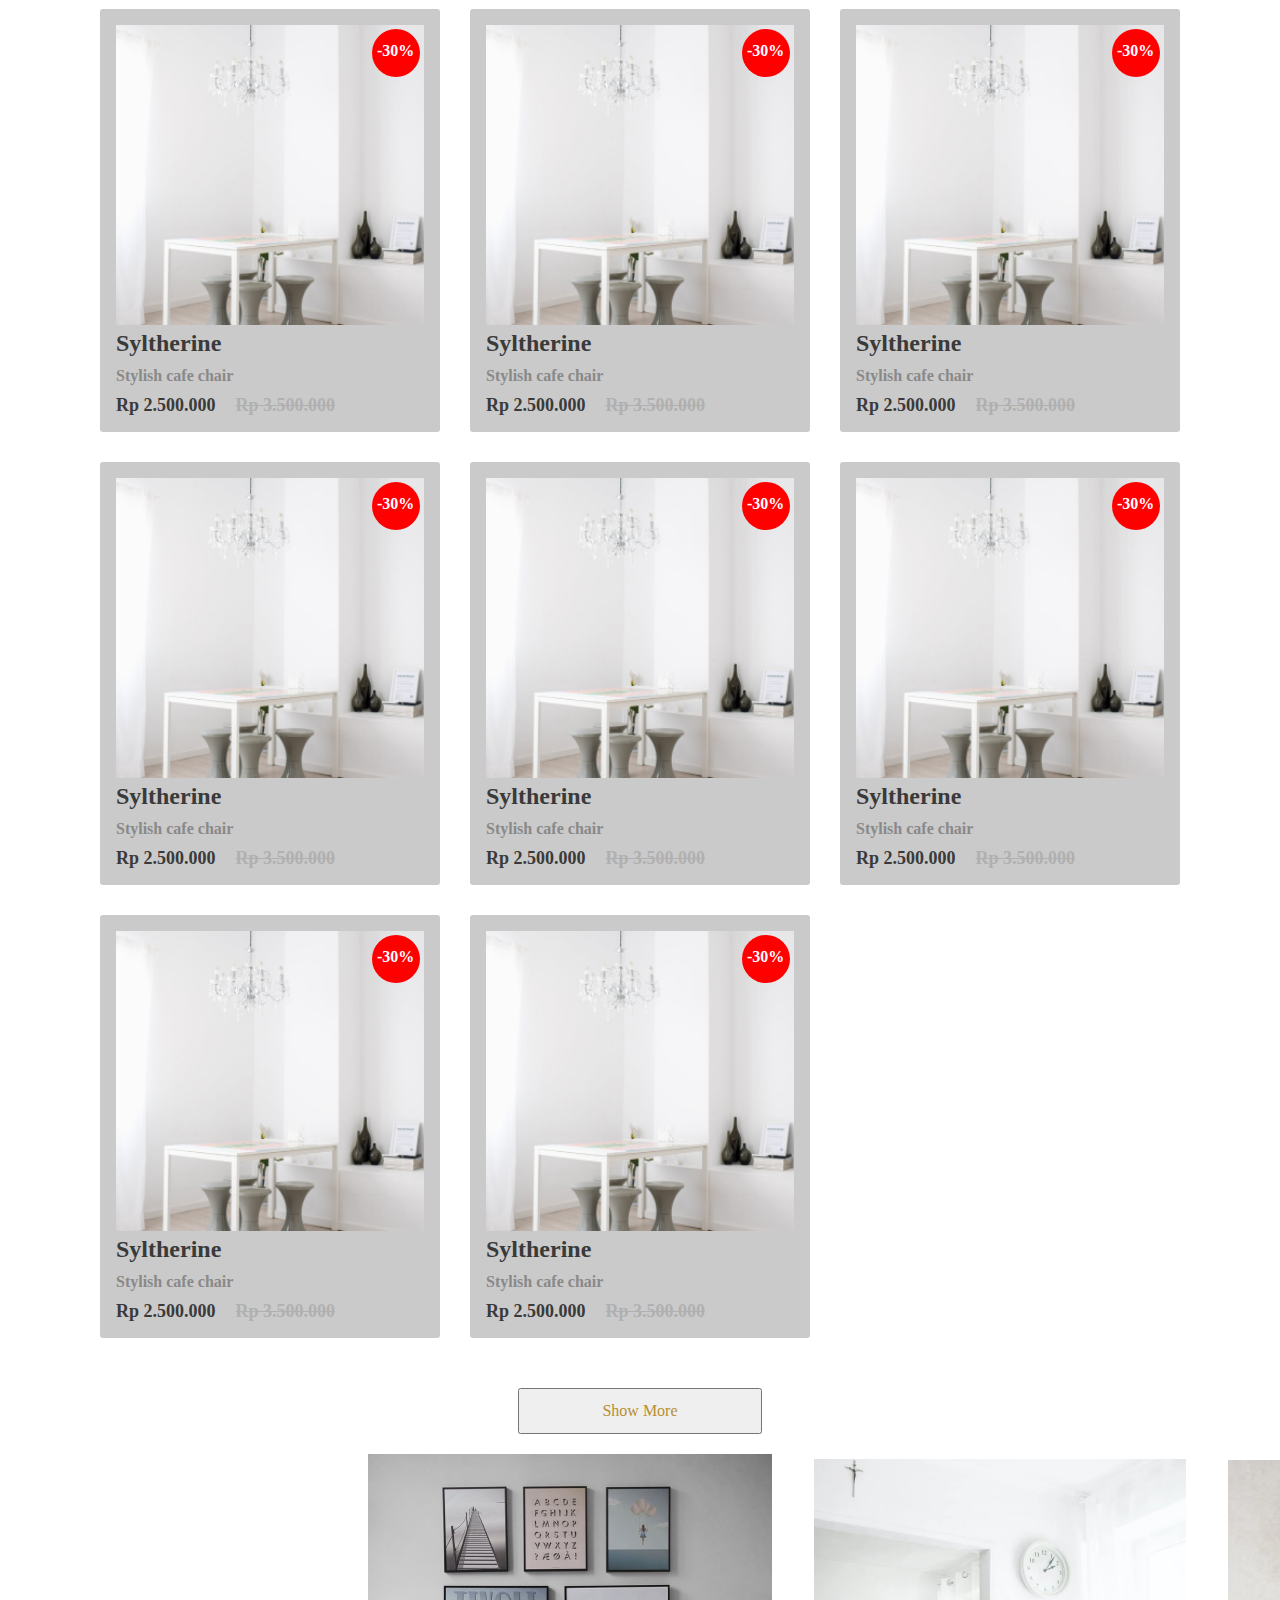
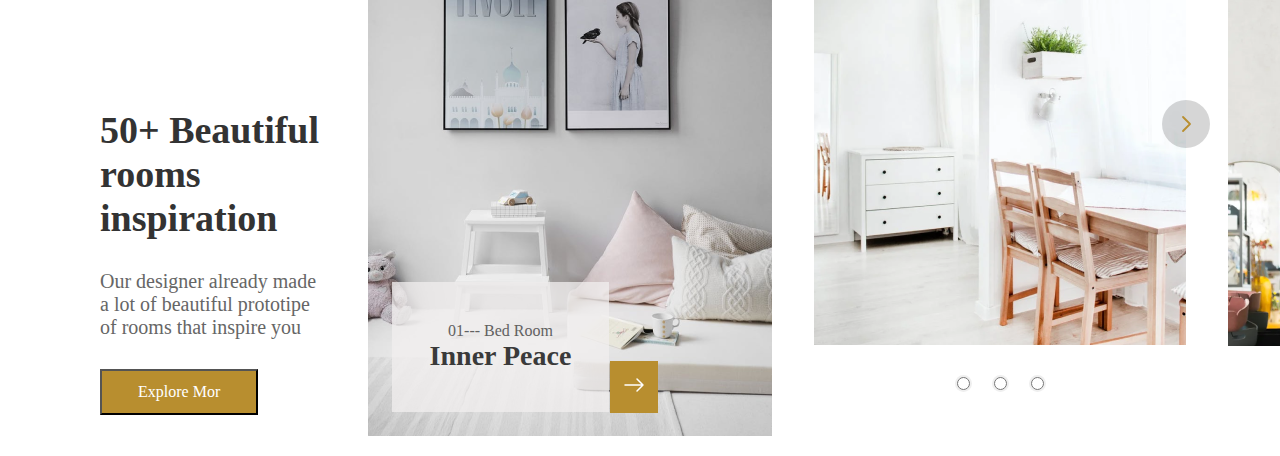
==== commit 3ec3c239: "middle end" ====
--- a/index.html
+++ b/index.html
@@ -269,6 +269,32 @@
                             </svg>
                         </button>
                     </div>
+                </div>   
+            </div>
+            <div class="room_input">
+                <img src="./asesst/imgs/Rectangle 25.png" alt="">
+            <div class="middle_button">
+                <button name="radio" id="active">
+                    <input id="active" type="radio" name="radio">
+                </button>
+                <button name="radio" id="active">
+                    <input id="active" type="radio" name="radio">
+                </button>
+                <button id="active">
+                    <input id="active" type="radio" name="radio">
+                </button>
+            </div>
+            </div>
+            <div class="middle_end_img">
+                <img src="./asesst/imgs/Rectangle 26.png" alt="">
+                <div class="btn_next">
+                    <button>
+                        <svg width="24" height="24" viewBox="0 0 24 24" fill="none" xmlns="http://www.w3.org/2000/svg">
+                            <path d="M9.00006 5L16.0001 12L9.00006 19" stroke="#B88E2F" stroke-width="1.8" stroke-linecap="round"
+                                stroke-linejoin="round" />
+                        </svg>
+
+                    </button>
                 </div>
             </div>
 
--- a/style.css
+++ b/style.css
@@ -21,6 +21,7 @@
    display: flex;
    flex-direction: column;
    justify-content: center;
+   transition: all .5s ease;
 }
 header{
     display: flex;
@@ -297,10 +298,13 @@
     }   
 }
 section.room_outside{
+    width: 100%;
     display: flex;
     align-items: center;
-    justify-content: center;
+    justify-content: center;    
     gap: 42px;
+    margin-top: 20px;
+    margin-bottom: 20px;
     .product_left{
         display: flex;
         flex-direction: column;
@@ -310,7 +314,7 @@
         margin-top: 233px;
         margin-left: 100px;
         h1{
-            font-size: 32px;
+            font-size: 38px;
             color: #333;
         }
         p{
@@ -332,23 +336,94 @@
     }
     .product_right{
         display: flex;
+        background-image: url(./asesst/imgs/Rectangle\ 24.png);
+        background-repeat: no-repeat;
+
+        .room_about{
+            width: 404px;
+            height: 582px;
+            display: flex;
+            align-items: end;
+            justify-content:start ;
+            padding-left: 24px;
+            padding-bottom: 24px;
+            div{
+                width: 217px;
+                height: 130px;
+                background-color: rgba(241, 238, 238, 0.765);
+                display: flex;
+                flex-direction: column;
+                align-items: center;
+                justify-content: center;
+                position: relative;
+                p{
+                    font-size: 16px;
+                    color: #616161;
+                }
+                h2{
+                    font-size: 28px;
+                    color: #3A3A3A;
+                }
+                button{
+                    padding: 12px;
+                    background-color: #B88E2F;
+                    border: none;
+                    position: absolute;
+                    right: -49px;
+                    top: 79px;
+                }
+            }
+        }
+
+        
+    }
+    .room_input{
+        display: flex;
         flex-direction: column;
         align-items: center;
         justify-content: center;
-        margin-top: 233px;
-        margin-right: 100px;
-        .room_about{
-            display: flex;
-            flex-direction: column;
+        gap: 30px;
+        padding-bottom: 40px;
+        .middle_button{
+            display: flex;
+            gap: 20px;
+            button{
+            display: flex;
             align-items: center;
-            justify-content: center;
-            gap: 30px;
-            div{
-                display: flex;
-                flex-direction: column;
-                align-items: start;
-            }
-        }
-   
-}
-}
+            border-radius: 10px;
+            padding: 2px;
+            border: none;
+            input{
+                border: none;
+                background-color: #D8D8D8;
+            }
+        }
+      
+      }
+    }
+    .middle_end_img{    
+        padding-bottom: 80px;
+        position: relative;
+    }
+    .btn_next{
+        position: absolute;
+        top: 240px;
+        right: 70px;
+        button{
+            display: flex;
+            align-items: center;
+            padding: 12px;
+            background-color: #00000029;
+            border: none;
+            border-radius: 50%;
+            cursor: pointer;
+            transition: all 0.2s ease;
+        }
+        button:hover{
+            background-color: #333;
+            svg>path{
+                stroke: #fff;
+            }
+        }
+    }
+}
